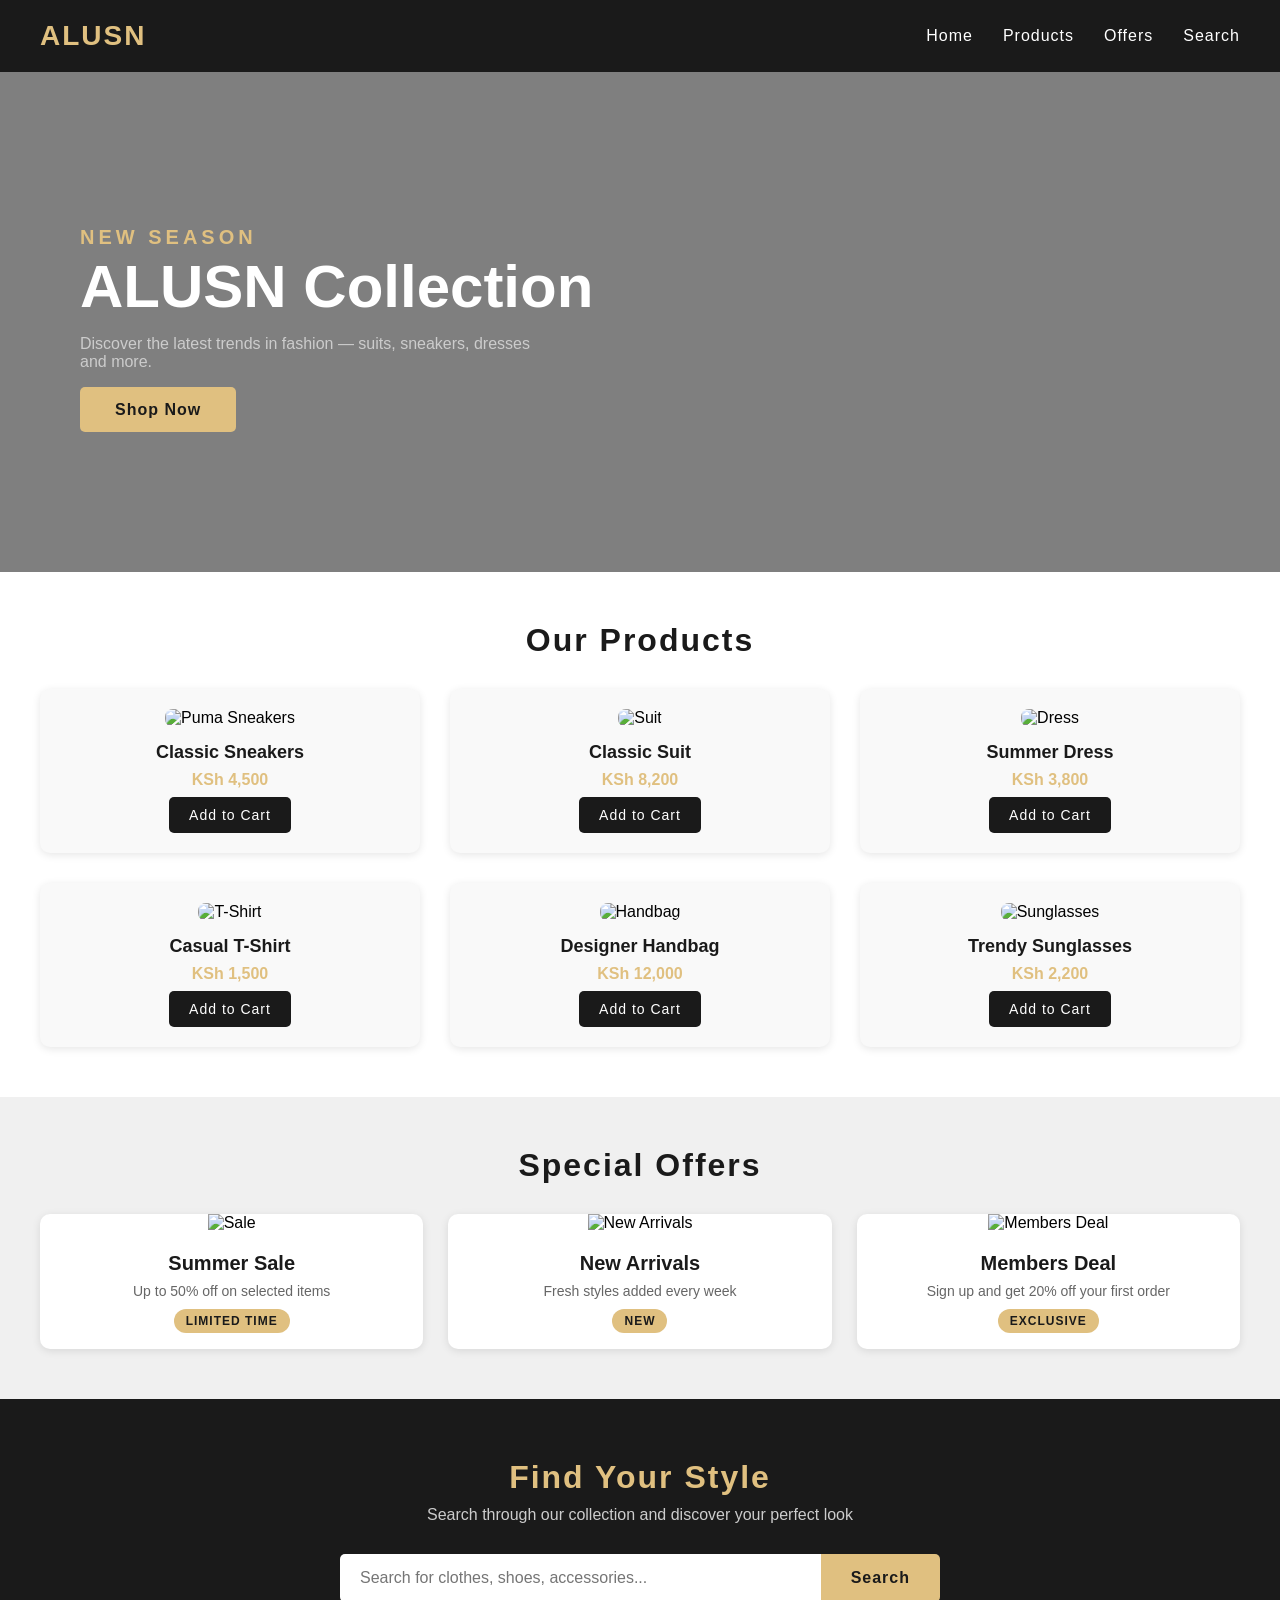
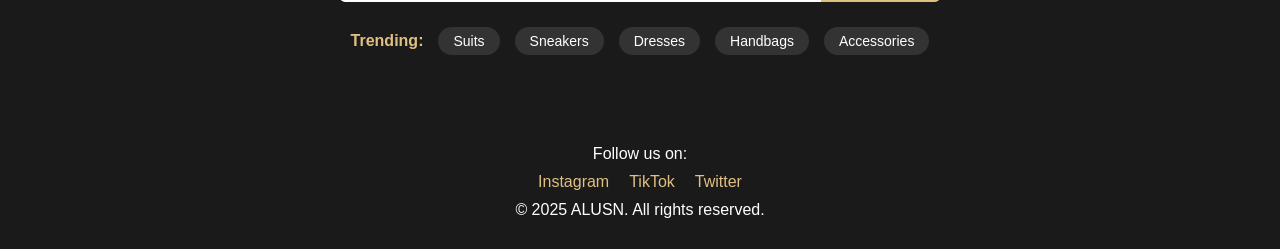
==== index.html @ 3cc9f109 "Add files via upload" ====
<!DOCTYPE html>
<html lang="en">
<head>
    <meta charset="UTF-8">
    <meta name="viewport" content="width=device-width, initial-scale=1.0">
    <title>ALUSN-Find Your Style</title>
    <link rel="stylesheet" href="style.css">
</head>
<P id="Home"></P>
<body>

    <!-- HEADER -->
    <header>
        <div class="logo">
            <h1>ALUSN</h1>
        </div>
        <nav>
            <ul>
                <li><a href="#Home">Home</a></li>
                <li><a href="#Products">Products</a></li>
                <li><a href="#Offers">Offers</a></li>
                <li><a href="#Search">Search</a></li>
            </ul>
        </nav>
    </header>
     <!-- HERO SECTION -->
    <section class="hero">
        <div class="hero-content">
            <h2>New Season</h2>
            <h1>ALUSN Collection</h1>
            <p>Discover the latest trends in fashion — suits, sneakers, dresses and more.</p>
            <a href="#products" class="hero-btn">Shop Now</a>
        </div>
    </section>
    <!-- PRODUCTS SECTION -->
    <section class="products" id="Products">
        <h2>Our Products</h2>
        <div class="product-grid">

            <div class="product-card">
                <img src="https://images.unsplash.com/photo-1608231387042-66d1773070a5?w=400" alt="Puma Sneakers">
                <h3>Classic Sneakers</h3>
                <p class="price">KSh 4,500</p>
                <button>Add to Cart</button>
            </div>

            <div class="product-card">
                <img src="https://images.unsplash.com/photo-1586232902955-df204f34b36e?w=400" alt="Suit">
                <h3>Classic Suit</h3>
                <p class="price">KSh 8,200</p>
                <button>Add to Cart</button>
            </div>

            <div class="product-card">
                <img src="https://images.unsplash.com/photo-1515886657613-9f3515b0c78f?w=400" alt="Dress">
                <h3>Summer Dress</h3>
                <p class="price">KSh 3,800</p>
                <button>Add to Cart</button>
            </div>

            <div class="product-card">
                <img src="https://images.unsplash.com/photo-1521572163474-6864f9cf17ab?w=400" alt="T-Shirt">
                <h3>Casual T-Shirt</h3>
                <p class="price">KSh 1,500</p>
                <button>Add to Cart</button>
            </div>

            <div class="product-card">
                <img src="https://plus.unsplash.com/premium_photo-1723826753083-2309f7203ab1?w=400" alt="Handbag">
                <h3>Designer Handbag</h3>
                <p class="price">KSh 12,000</p>
                <button>Add to Cart</button>
            </div>

            <div class="product-card">
                <img src="https://images.unsplash.com/photo-1511499767150-a48a237f0083?w=400" alt="Sunglasses">
                <h3>Trendy Sunglasses</h3>
                <p class="price">KSh 2,200</p>
                <button>Add to Cart</button>
            </div>

        </div>
    </section>
     <!-- OFFERS SECTION -->
    <section class="offers" id="Offers">
        <h2>Special Offers</h2>
        <div class="offers-grid">

            <div class="offer-card">
                <img src="https://images.unsplash.com/photo-1607082348824-0a96f2a4b9da?w=600" alt="Sale">
                <div class="offer-text">
                    <h3>Summer Sale</h3>
                    <p>Up to 50% off on selected items</p>
                    <span class="badge">LIMITED TIME</span>
                </div>
            </div>

            <div class="offer-card">
                <img src="https://images.unsplash.com/photo-1441984904996-e0b6ba687e04?w=600" alt="New Arrivals">
                <div class="offer-text">
                    <h3>New Arrivals</h3>
                    <p>Fresh styles added every week</p>
                    <span class="badge">NEW</span>
                </div>
            </div>

            <div class="offer-card">
                <img src="https://images.unsplash.com/photo-1512436991641-6745cdb1723f?w=600" alt="Members Deal">
                <div class="offer-text">
                    <h3>Members Deal</h3>
                    <p>Sign up and get 20% off your first order</p>
                    <span class="badge">EXCLUSIVE</span>
                </div>
            </div>

        </div>
    </section>
    <!-- SEARCH SECTION -->
    <section class="search-section" id="Search">
        <h2>Find Your Style</h2>
        <p>Search through our collection and discover your perfect look</p>
        <div class="search-bar">
            <input type="text" placeholder="Search for clothes, shoes, accessories...">
            <button>Search</button>
        </div>
        <div class="search-tags">
            <span>Trending:</span>
            <a href="#">Suits</a>
            <a href="#">Sneakers</a>
            <a href="#">Dresses</a>
            <a href="#">Handbags</a>
            <a href="#">Accessories</a>
        </div>
    </section>
    <!-- FOOTER -->
    <footer>
    <p>Follow us on:</p>
    <ul>
        <li><a href="https://www.instagram.com/dewronalusn" target="_blank">Instagram</a></li>
        <li><a href="https://www.tiktok.com/@alusn.dewron" target="_blank">TikTok</a></li>
        <li><a href="https://www.twitter.com/@AlusnD80921" target="_blank">Twitter</a></li>
    </ul>
    <p>&copy; 2025 ALUSN. All rights reserved.</p>
</footer>
<script>
        const searchInput = document.querySelector('.search-bar input');
        const productCards = document.querySelectorAll('.product-card');

        searchInput.addEventListener('input', function() {
            const searchText = this.value.toLowerCase();

            productCards.forEach(function(card) {
                const productName = card.querySelector('h3').textContent.toLowerCase();

                if (productName.includes(searchText)) {
                    card.style.display = 'block';
                } else {
                    card.style.display = 'none';
                }
            });
        });
    </script>
</body>
</html>
---- style.css ----
* {
    margin: 0;
    padding: 0;
    box-sizing: border-box;
    font-family: Arial, sans-serif;
}

/* HEADER */
header {
    background-color: #1a1a1a;
    padding: 20px 40px;
    display: flex;
    justify-content: space-between;
    align-items: center;
}

header .logo h1 {
    color: #e0c080;
    font-size: 28px;
    letter-spacing: 2px;
}

nav ul {
    list-style: none;
    display: flex;
    gap: 30px;
}

nav ul li a {
    color: #ffffff;
    text-decoration: none;
    font-size: 16px;
    letter-spacing: 1px;
}

nav ul li a:hover {
    color: #e0c080;
}

/* FOOTER */
footer {
    background-color: #1a1a1a;
    color: #ffffff;
    text-align: center;
    padding: 30px;
    margin-top:0px;
}

footer ul {
    list-style: none;
    display: flex;
    justify-content: center;
    gap: 20px;
    margin: 10px 0;
}

footer ul li a {
    color: #e0c080;
    text-decoration: none;
}
/* PRODUCTS SECTION */
.products {
    padding: 50px 40px;
    text-align: center;
}

.products h2 {
    font-size: 32px;
    margin-bottom: 30px;
    color: #1a1a1a;
    letter-spacing: 2px;
}

.product-grid {
    display: grid;
    grid-template-columns: repeat(3, 1fr);
    gap: 30px;
}

.product-card {
    background-color: #f9f9f9;
    border-radius: 10px;
    padding: 20px;
    box-shadow: 0 2px 8px rgba(0,0,0,0.1);
    transition: transform 0.3s;
}

.product-card:hover {
    transform: translateY(-5px);
}

.product-card img {
    width: 100%;
    height: 280px;
    object-fit: cover;
    /*object-position: center;*/
    border-radius: 8px;
}

.product-card h3 {
    margin-top: 15px;
    font-size: 18px;
    color: #1a1a1a;
}

.product-card .price {
    color: #e0c080;
    font-size: 16px;
    font-weight: bold;
    margin: 8px 0;
}

.product-card button {
    background-color: #1a1a1a;
    color: #ffffff;
    border: none;
    padding: 10px 20px;
    border-radius: 5px;
    cursor: pointer;
    font-size: 14px;
    letter-spacing: 1px;
}

.product-card button:hover {
    background-color: #e0c080;
    color: #1a1a1a;
}
/* OFFERS SECTION */
.offers {
    background-color: #f0f0f0;
    padding: 50px 40px;
    text-align: center;
}

.offers h2 {
    font-size: 32px;
    margin-bottom: 30px;
    color: #1a1a1a;
    letter-spacing: 2px;
}

.offers-grid {
    display: grid;
    grid-template-columns: repeat(3, 1fr);
    gap: 25px;
}

.offer-card {
    background-color: #ffffff;
    border-radius: 10px;
    overflow: hidden;
    box-shadow: 0 2px 8px rgba(0,0,0,0.1);
    position: relative;
}

.offer-card img {
    width: 100%;
    height: 200px;
    object-fit: cover;
}

.offer-text {
    padding: 20px;
}

.offer-text h3 {
    font-size: 20px;
    color: #1a1a1a;
    margin-bottom: 8px;
}

.offer-text p {
    font-size: 14px;
    color: #666666;
    margin-bottom: 12px;
}

.badge {
    background-color: #e0c080;
    color: #1a1a1a;
    padding: 5px 12px;
    border-radius: 20px;
    font-size: 12px;
    font-weight: bold;
    letter-spacing: 1px;
}
/* SEARCH SECTION */
.search-section {
    padding: 60px 40px;
    text-align: center;
    background-color: #1a1a1a;
    color: #ffffff;
}

.search-section h2 {
    font-size: 32px;
    color: #e0c080;
    letter-spacing: 2px;
    margin-bottom: 10px;
}

.search-section p {
    font-size: 16px;
    color: #cccccc;
    margin-bottom: 30px;
}

.search-bar {
    display: flex;
    justify-content: center;
    gap: 0;
    max-width: 600px;
    margin: 0 auto 25px auto;
}

.search-bar input {
    width: 100%;
    padding: 15px 20px;
    font-size: 16px;
    border: none;
    border-radius: 5px 0 0 5px;
    outline: none;
}

.search-bar button {
    padding: 15px 30px;
    background-color: #e0c080;
    color: #1a1a1a;
    border: none;
    border-radius: 0 5px 5px 0;
    font-size: 16px;
    font-weight: bold;
    cursor: pointer;
    letter-spacing: 1px;
}

.search-bar button:hover {
    background-color: #c9a84c;
}

.search-tags {
    display: flex;
    justify-content: center;
    align-items: center;
    gap: 15px;
    flex-wrap: wrap;
}

.search-tags span {
    color: #e0c080;
    font-weight: bold;
}

.search-tags a {
    color: #ffffff;
    text-decoration: none;
    background-color: #333333;
    padding: 6px 15px;
    border-radius: 20px;
    font-size: 14px;
}

.search-tags a:hover {
    background-color: #e0c080;
    color: #1a1a1a;
}
/* HERO SECTION */
.hero {
    background-image: url('https://images.unsplash.com/flagged/photo-1553277024-e6c4b3acb849?w=1400');
    background-size: cover;
    background-position: center;
    height: 500px;
    display: flex;
    align-items: center;
    padding-left: 80px;
    position: relative;
}

.hero::before {
    content: '';
    position: absolute;
    top: 0;
    left: 0;
    width: 100%;
    height: 100%;
    background-color: rgba(0, 0, 0, 0.5);
}

.hero-content {
    position: relative;
    z-index: 1;
    color: #ffffff;
}

.hero-content h2 {
    font-size: 20px;
    letter-spacing: 4px;
    color: #e0c080;
    text-transform: uppercase;
}

.hero-content h1 {
    font-size: 60px;
    font-weight: bold;
    margin: 5px 0 15px 0;
    line-height: 1.1;
}

.hero-content p {
    font-size: 16px;
    color: #cccccc;
    max-width: 450px;
    margin-bottom: 30px;
}

.hero-btn {
    background-color: #e0c080;
    color: #1a1a1a;
    padding: 14px 35px;
    text-decoration: none;
    font-weight: bold;
    font-size: 16px;
    border-radius: 5px;
    letter-spacing: 1px;
}

.hero-btn:hover {
    background-color: #ffffff;
    color: #1a1a1a;
}
/* MOBILE RESPONSIVE */
@media (max-width: 768px) {
    
    header {
        flex-direction: column;
        text-align: center;
        gap: 15px;
    }

    nav ul {
        gap: 15px;
    }

    .hero {
        padding-left: 20px;
        height: 400px;
    }

    .hero-content h1 {
        font-size: 36px;
    }

    .product-grid {
        grid-template-columns: 1fr;
    }

    .offers-grid {
        grid-template-columns: 1fr;
    }

    .search-bar {
        flex-direction: column;
        padding: 0 20px;
    }

    .search-bar input {
        border-radius: 5px;
    }

    .search-bar button {
        border-radius: 5px;
    }

    .search-tags {
        padding: 0 20px;
    }

    .products {
        padding: 30px 20px;
    }

    .offers {
        padding: 30px 20px;
    }
}
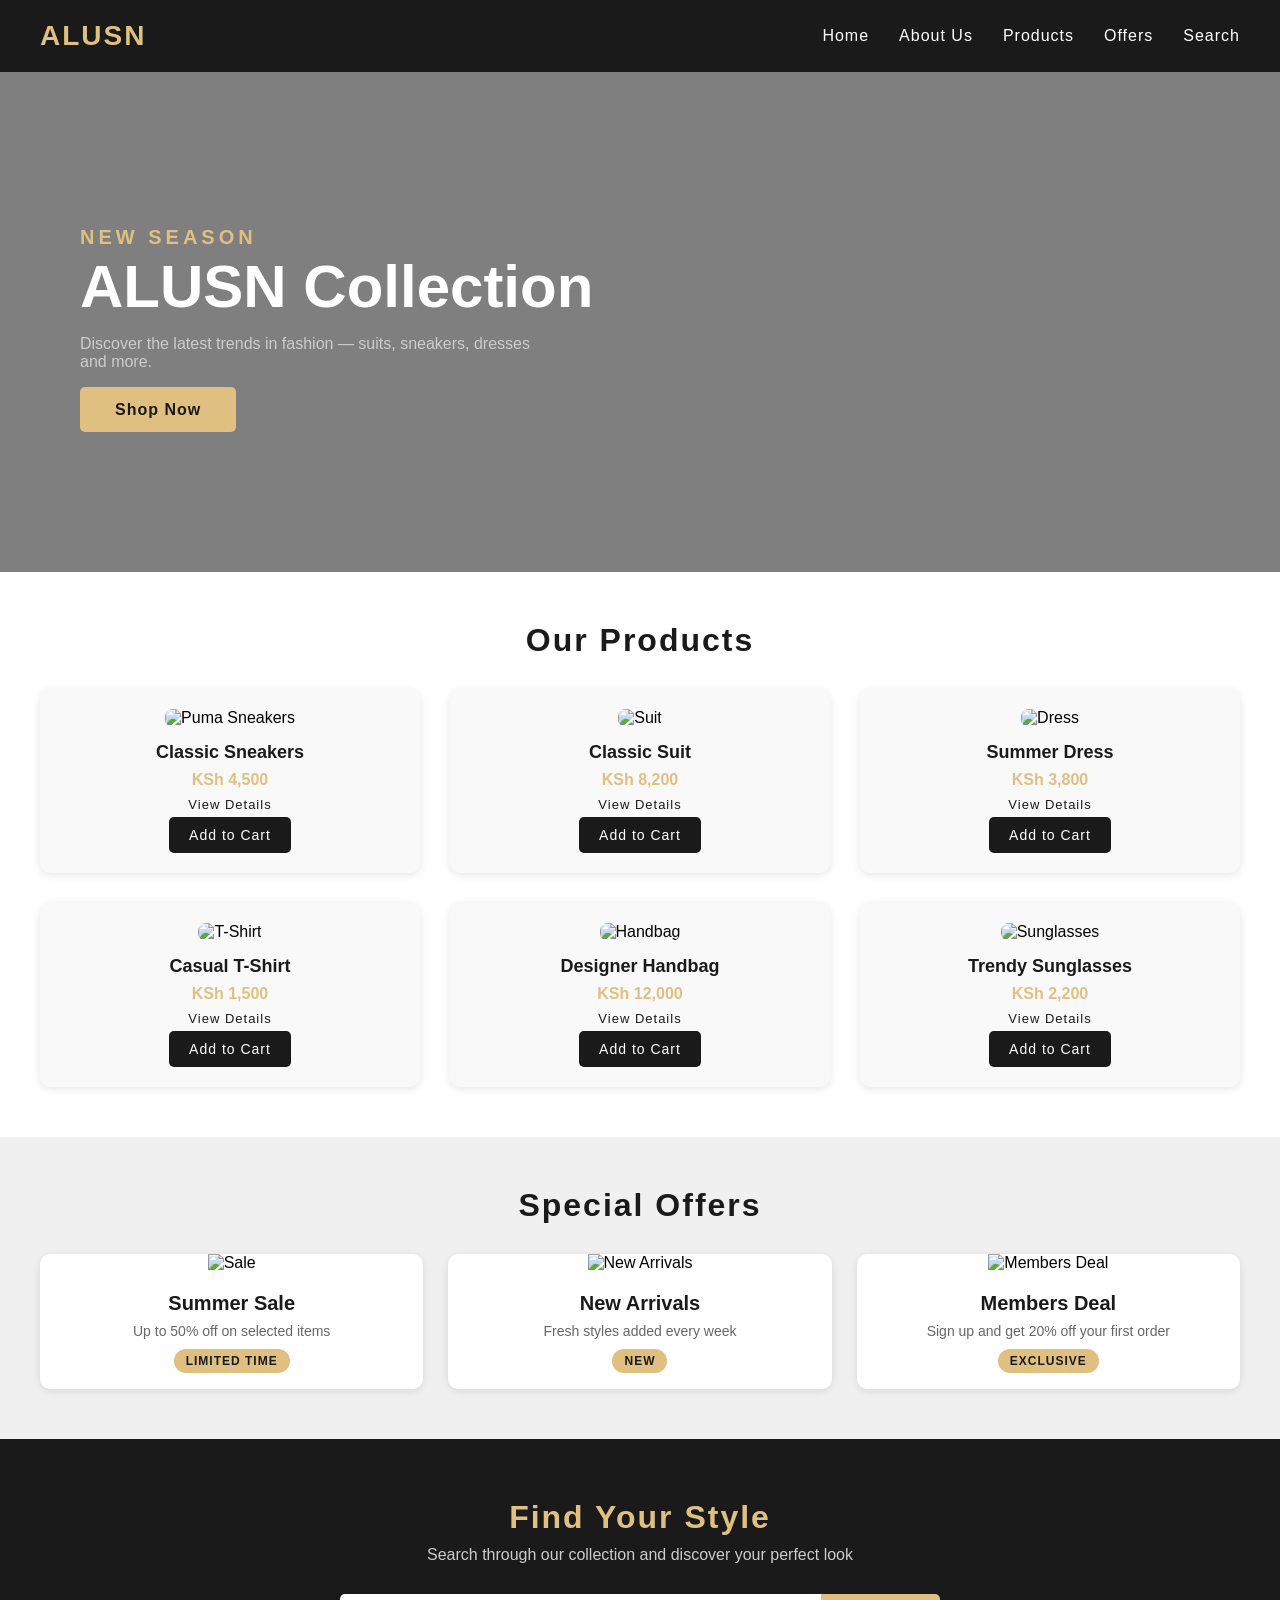
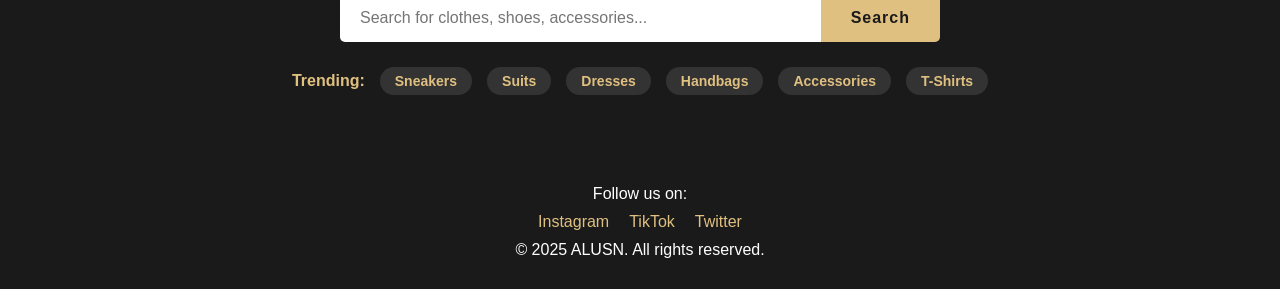
==== commit 55b11e1a: "Add files via upload" ====
--- a/index.html
+++ b/index.html
@@ -16,7 +16,8 @@
         </div>
         <nav>
             <ul>
-                <li><a href="#Home">Home</a></li>
+                <li><a href="index.html">Home</a></li>
+                <li><a href="about.html">About Us</a></li>
                 <li><a href="#Products">Products</a></li>
                 <li><a href="#Offers">Offers</a></li>
                 <li><a href="#Search">Search</a></li>
@@ -37,45 +38,51 @@
         <h2>Our Products</h2>
         <div class="product-grid">
 
-            <div class="product-card">
+            <div class="product-card" id="classic-sneakers">
                 <img src="https://images.unsplash.com/photo-1608231387042-66d1773070a5?w=400" alt="Puma Sneakers">
                 <h3>Classic Sneakers</h3>
                 <p class="price">KSh 4,500</p>
-                <button>Add to Cart</button>
-            </div>
-
-            <div class="product-card">
+                <a href="product.html" class="view-btn">View Details</a>
+                <button>Add to Cart</button>
+            </div>
+
+            <div class="product-card" id="classic-suit">
                 <img src="https://images.unsplash.com/photo-1586232902955-df204f34b36e?w=400" alt="Suit">
                 <h3>Classic Suit</h3>
                 <p class="price">KSh 8,200</p>
-                <button>Add to Cart</button>
-            </div>
-
-            <div class="product-card">
+                 <a href="product.html" class="view-btn">View Details</a>
+                <button>Add to Cart</button>
+            </div>
+
+            <div class="product-card" id="summer-dress">
                 <img src="https://images.unsplash.com/photo-1515886657613-9f3515b0c78f?w=400" alt="Dress">
                 <h3>Summer Dress</h3>
                 <p class="price">KSh 3,800</p>
-                <button>Add to Cart</button>
-            </div>
-
-            <div class="product-card">
+                 <a href="product.html" class="view-btn">View Details</a>
+                <button>Add to Cart</button>
+            </div>
+
+            <div class="product-card" id="casual-tshirt">
                 <img src="https://images.unsplash.com/photo-1521572163474-6864f9cf17ab?w=400" alt="T-Shirt">
                 <h3>Casual T-Shirt</h3>
                 <p class="price">KSh 1,500</p>
-                <button>Add to Cart</button>
-            </div>
-
-            <div class="product-card">
+                 <a href="product.html" class="view-btn">View Details</a>
+                <button>Add to Cart</button>
+            </div>
+
+            <div class="product-card" id="designer-handbag">
                 <img src="https://plus.unsplash.com/premium_photo-1723826753083-2309f7203ab1?w=400" alt="Handbag">
                 <h3>Designer Handbag</h3>
                 <p class="price">KSh 12,000</p>
-                <button>Add to Cart</button>
-            </div>
-
-            <div class="product-card">
+                 <a href="product.html" class="view-btn">View Details</a>
+                <button>Add to Cart</button>
+            </div>
+
+            <div class="product-card" trendy-sunglasses id="trendy-sunglasses">
                 <img src="https://images.unsplash.com/photo-1511499767150-a48a237f0083?w=400" alt="Sunglasses">
                 <h3>Trendy Sunglasses</h3>
                 <p class="price">KSh 2,200</p>
+                 <a href="product.html" class="view-btn">View Details</a>
                 <button>Add to Cart</button>
             </div>
 
@@ -124,12 +131,13 @@
             <button>Search</button>
         </div>
         <div class="search-tags">
-            <span>Trending:</span>
-            <a href="#">Suits</a>
-            <a href="#">Sneakers</a>
-            <a href="#">Dresses</a>
-            <a href="#">Handbags</a>
-            <a href="#">Accessories</a>
+    <span>Trending:</span>
+    <span class="tag" data-target="classic-sneakers">Sneakers</span>
+    <span class="tag" data-target="classic-suit">Suits</span>
+    <span class="tag" data-target="summer-dress">Dresses</span>
+    <span class="tag" data-target="designer-handbag">Handbags</span>
+    <span class="tag" data-target="trendy-sunglasses">Accessories</span>
+    <span class="tag" data-target="casual-tshirt">T-Shirts</span>
         </div>
     </section>
     <!-- FOOTER -->
@@ -143,22 +151,66 @@
     <p>&copy; 2025 ALUSN. All rights reserved.</p>
 </footer>
 <script>
-        const searchInput = document.querySelector('.search-bar input');
-        const productCards = document.querySelectorAll('.product-card');
-
-        searchInput.addEventListener('input', function() {
-            const searchText = this.value.toLowerCase();
-
-            productCards.forEach(function(card) {
-                const productName = card.querySelector('h3').textContent.toLowerCase();
-
-                if (productName.includes(searchText)) {
-                    card.style.display = 'block';
-                } else {
-                    card.style.display = 'none';
-                }
+  const searchInput = document.querySelector('.search-bar input');
+const productCards = document.querySelectorAll('.product-card');
+const tags = document.querySelectorAll('.tag');
+
+// Search as you type
+searchInput.addEventListener('input', function() {
+    const searchText = this.value.toLowerCase().trim();
+
+    if (searchText === '') {
+        productCards.forEach(function(card) {
+            card.style.display = 'block';
+        });
+        return;
+    }
+
+    productCards.forEach(function(card) {
+        const productName = card.querySelector('h3').textContent.toLowerCase();
+        if (productName.includes(searchText)) {
+            card.style.display = 'block';
+        } else {
+            card.style.display = 'none';
+        }
+    });
+});
+
+// Search button click - filter and scroll
+document.querySelector('.search-bar button').addEventListener('click', function() {
+    const searchText = searchInput.value.toLowerCase().trim();
+    let firstMatch = null;
+
+    productCards.forEach(function(card) {
+        const productName = card.querySelector('h3').textContent.toLowerCase();
+        if (productName.includes(searchText)) {
+            card.style.display = 'block';
+            if (!firstMatch) firstMatch = card;
+        } else {
+            card.style.display = 'none';
+        }
+    });
+    if (firstMatch) {
+    firstMatch.scrollIntoView(true);
+}
+
+}
+);
+
+// Trending tag click - scroll to product
+tags.forEach(function(tag) {
+    tag.addEventListener('click', function() {
+        const targetId = this.getAttribute('data-target');
+        const targetCard = document.getElementById(targetId);
+        if (targetCard) {
+            window.scrollTo({
+                top: targetCard.getBoundingClientRect().top + window.pageYOffset - 100,
+                behavior: 'smooth'
             });
-        });
-    </script>
+        }
+    });
+});
+
+</script>
 </body>
 </html>
--- a/style.css
+++ b/style.css
@@ -382,4 +382,282 @@
     .offers {
         padding: 30px 20px;
     }
+}
+/* PAGE HERO */
+.page-hero {
+    background-color: #1a1a1a;
+    color: #ffffff;
+    text-align: center;
+    padding: 60px 40px;
+}
+
+.page-hero h1 {
+    font-size: 42px;
+    color: #e0c080;
+    margin-bottom: 10px;
+}
+
+.page-hero p {
+    font-size: 16px;
+    color: #cccccc;
+    letter-spacing: 3px;
+}
+
+/* ABOUT */
+.about {
+    padding: 60px 40px;
+}
+
+.about-grid {
+    display: grid;
+    grid-template-columns: 1fr 1fr;
+    gap: 40px;
+    align-items: center;
+}
+
+.about-img img {
+    width: 100%;
+    border-radius: 10px;
+    height: 350px;
+    object-fit: cover;
+}
+
+.about-text h2 {
+    font-size: 32px;
+    color: #1a1a1a;
+    margin-bottom: 20px;
+}
+
+.about-text p {
+    font-size: 15px;
+    color: #666666;
+    margin-bottom: 15px;
+    line-height: 1.7;
+}
+
+.about-btn {
+    background-color: #1a1a1a;
+    color: #ffffff;
+    padding: 12px 30px;
+    border-radius: 5px;
+    text-decoration: none;
+    font-weight: bold;
+    display: inline-block;
+    margin-top: 10px;
+}
+
+.about-btn:hover {
+    background-color: #e0c080;
+    color: #1a1a1a;
+}
+
+/* STATS */
+.stats {
+    background-color: #1a1a1a;
+    display: grid;
+    grid-template-columns: repeat(4, 1fr);
+    text-align: center;
+    padding: 40px;
+    gap: 20px;
+}
+
+.stat-card h2 {
+    font-size: 40px;
+    color: #e0c080;
+}
+
+.stat-card p {
+    font-size: 14px;
+    color: #ffffff;
+}
+/* PRODUCT DETAIL */
+.product-detail {
+    padding: 60px 40px;
+}
+
+.product-detail-grid {
+    display: grid;
+    grid-template-columns: 1fr 1fr;
+    gap: 50px;
+    align-items: start;
+}
+
+.product-detail-img img {
+    width: 100%;
+    height: 450px;
+    object-fit: cover;
+    border-radius: 10px;
+}
+
+.product-category {
+    font-size: 13px;
+    color: #e0c080;
+    letter-spacing: 3px;
+    text-transform: uppercase;
+    margin-bottom: 10px;
+}
+
+.product-detail-info h1 {
+    font-size: 36px;
+    color: #1a1a1a;
+    margin-bottom: 15px;
+}
+
+.product-price {
+    font-size: 28px;
+    color: #e0c080;
+    font-weight: bold;
+    margin-bottom: 20px;
+}
+
+.product-description {
+    font-size: 15px;
+    color: #666666;
+    line-height: 1.7;
+    margin-bottom: 25px;
+}
+
+.product-sizes h3,
+.product-colors h3,
+.product-features h3 {
+    font-size: 16px;
+    color: #1a1a1a;
+    margin-bottom: 10px;
+}
+
+.size-options {
+    display: flex;
+    gap: 10px;
+    margin-bottom: 25px;
+}
+
+.size-options span {
+    border: 2px solid #cccccc;
+    padding: 8px 14px;
+    border-radius: 5px;
+    cursor: pointer;
+    font-size: 14px;
+}
+
+.size-options span.active {
+    border-color: #1a1a1a;
+    background-color: #1a1a1a;
+    color: #ffffff;
+}
+
+.color-options {
+    display: flex;
+    gap: 12px;
+    margin-bottom: 25px;
+}
+
+.color-options span {
+    width: 30px;
+    height: 30px;
+    border-radius: 50%;
+    cursor: pointer;
+    border: 2px solid #cccccc;
+}
+
+.color-options span.active {
+    border-color: #e0c080;
+    border-width: 3px;
+}
+
+.product-buttons {
+    display: flex;
+    gap: 15px;
+    margin-bottom: 25px;
+}
+
+.btn-cart {
+    flex: 1;
+    padding: 15px;
+    background-color: #ffffff;
+    color: #1a1a1a;
+    border: 2px solid #1a1a1a;
+    border-radius: 5px;
+    font-size: 15px;
+    font-weight: bold;
+    cursor: pointer;
+}
+
+.btn-cart:hover {
+    background-color: #1a1a1a;
+    color: #ffffff;
+}
+
+.btn-buy {
+    flex: 1;
+    padding: 15px;
+    background-color: #1a1a1a;
+    color: #ffffff;
+    border: none;
+    border-radius: 5px;
+    font-size: 15px;
+    font-weight: bold;
+    cursor: pointer;
+}
+
+.btn-buy:hover {
+    background-color: #e0c080;
+    color: #1a1a1a;
+}
+
+.product-features ul {
+    list-style: none;
+}
+
+.product-features ul li {
+    font-size: 14px;
+    color: #444444;
+    padding: 6px 0;
+    border-bottom: 1px solid #f0f0f0;
+}
+
+/* RELATED PRODUCTS */
+.related-products {
+    padding: 50px 40px;
+    background-color: #f9f9f9;
+    text-align: center;
+}
+
+.related-products h2 {
+    font-size: 28px;
+    color: #1a1a1a;
+    margin-bottom: 30px;
+    letter-spacing: 2px;
+}
+
+.related-grid {
+    display: grid;
+    grid-template-columns: repeat(3, 1fr);
+    gap: 30px;
+}
+.view-btn {
+    display: block;
+    text-align: center;
+    color: #1a1a1a;
+    text-decoration: none;
+    font-size: 13px;
+    margin-bottom: 5px;
+    letter-spacing: 1px;
+}
+
+.view-btn:hover {
+    color: #e0c080;
+}
+.tag {
+    color: #ffffff;
+    background-color: #333333;
+    padding: 6px 15px;
+    border-radius: 20px;
+    font-size: 14px;
+    cursor: pointer;
+    display: inline-block;
+}
+
+.tag:hover {
+    background-color: #e0c080;
+    color: #1a1a1a;
 }
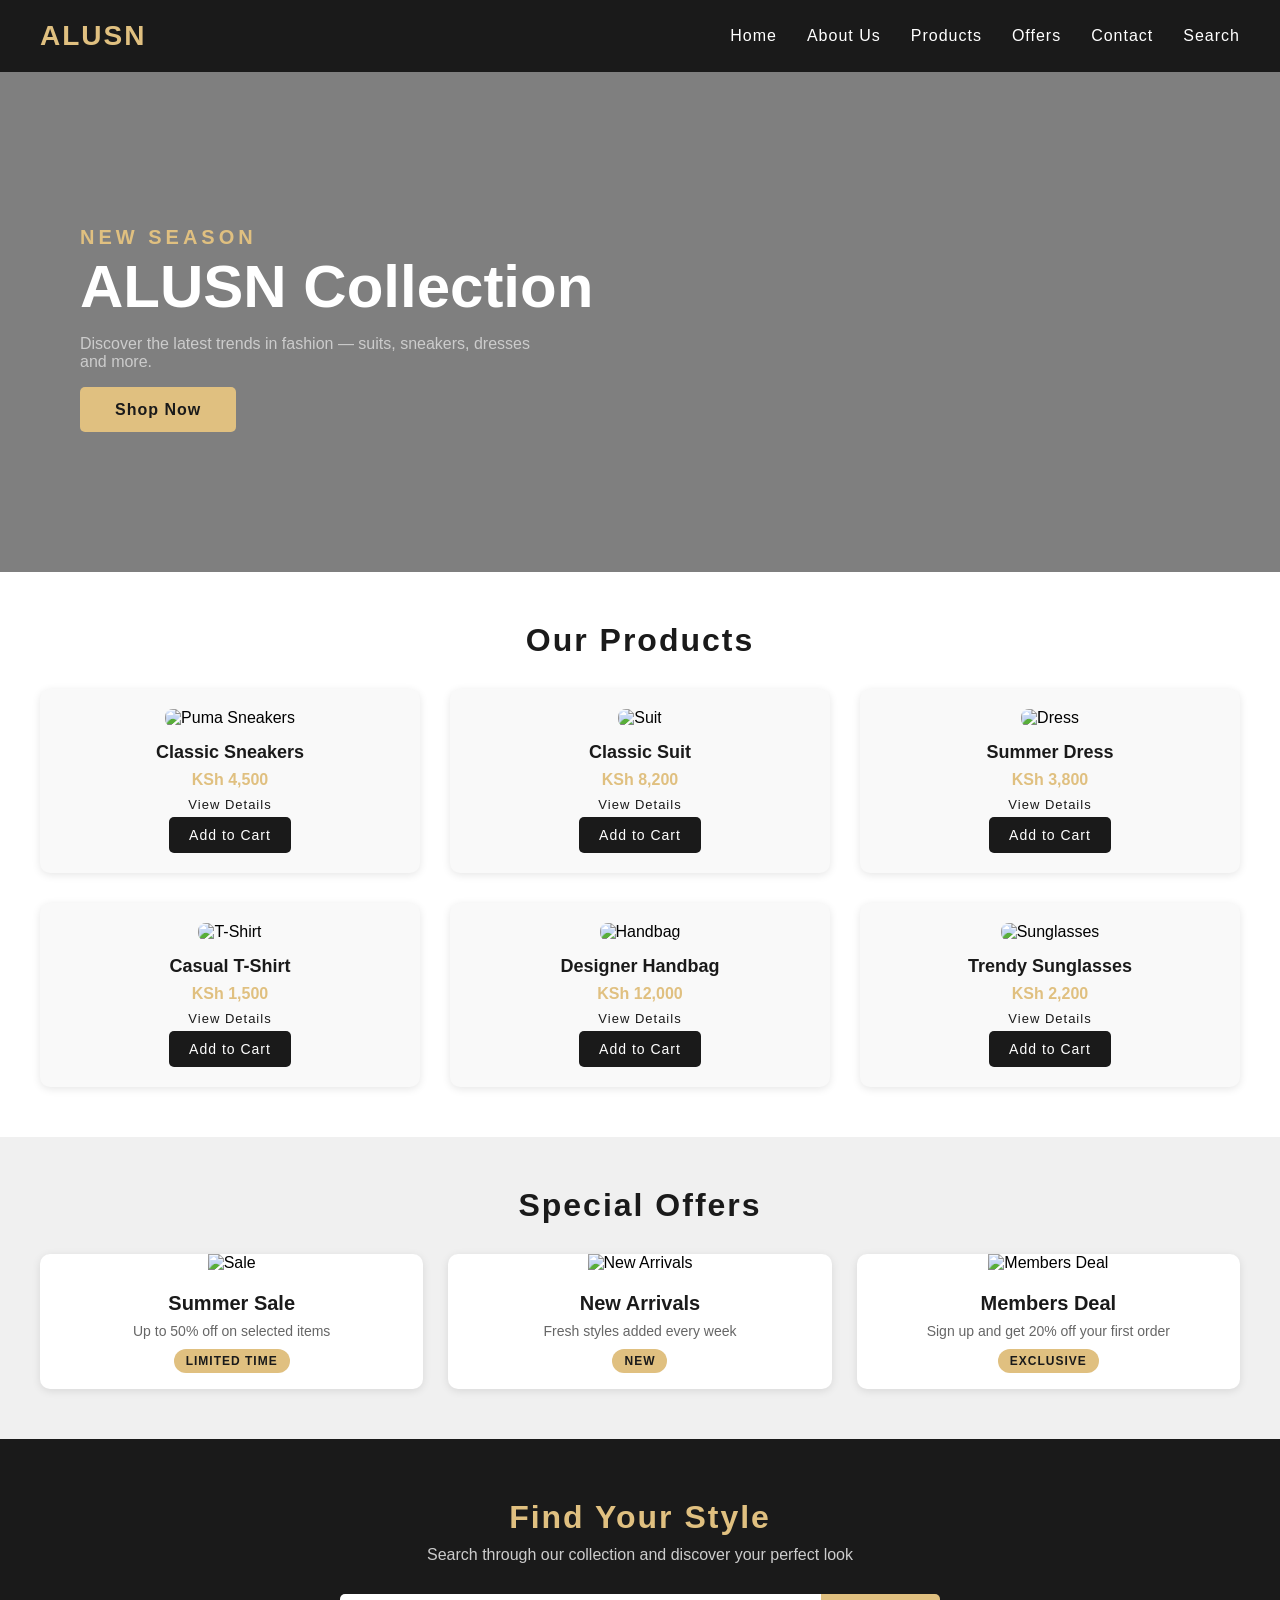
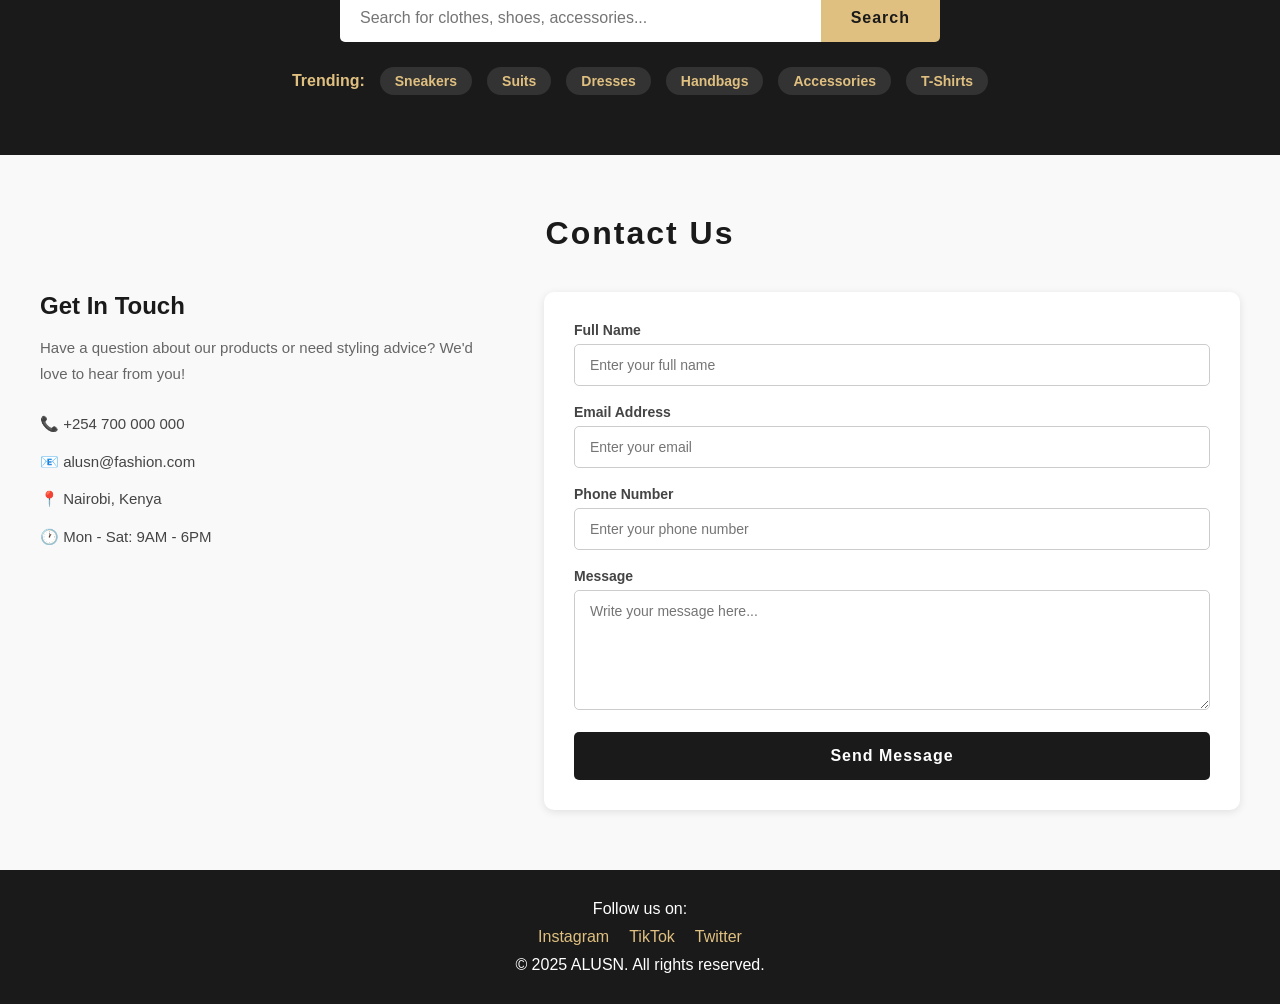
==== commit 92bb3947: "Add files via upload" ====
--- a/index.html
+++ b/index.html
@@ -20,6 +20,7 @@
                 <li><a href="about.html">About Us</a></li>
                 <li><a href="#Products">Products</a></li>
                 <li><a href="#Offers">Offers</a></li>
+                <li><a href="#contact">Contact</a></li>
                 <li><a href="#Search">Search</a></li>
             </ul>
         </nav>
@@ -138,6 +139,44 @@
     <span class="tag" data-target="designer-handbag">Handbags</span>
     <span class="tag" data-target="trendy-sunglasses">Accessories</span>
     <span class="tag" data-target="casual-tshirt">T-Shirts</span>
+        </div>
+    </section>
+    <!-- CONTACT SECTION -->
+    <section class="contact" id="contact">
+        <h2>Contact Us</h2>
+        <div class="contact-grid">
+
+            <div class="contact-info">
+                <h3>Get In Touch</h3>
+                <p>Have a question about our products or need styling advice? We'd love to hear from you!</p>
+                <div class="contact-details">
+                    <p>📞 +254 700 000 000</p>
+                    <p>📧 alusn@fashion.com</p>
+                    <p>📍 Nairobi, Kenya</p>
+                    <p>🕐 Mon - Sat: 9AM - 6PM</p>
+                </div>
+            </div>
+
+            <div class="contact-form">
+                <div class="form-group">
+                    <label>Full Name</label>
+                    <input type="text" placeholder="Enter your full name">
+                </div>
+                <div class="form-group">
+                    <label>Email Address</label>
+                    <input type="email" placeholder="Enter your email">
+                </div>
+                <div class="form-group">
+                    <label>Phone Number</label>
+                    <input type="text" placeholder="Enter your phone number">
+                </div>
+                <div class="form-group">
+                    <label>Message</label>
+                    <textarea placeholder="Write your message here..."></textarea>
+                </div>
+                <button class="contact-btn">Send Message</button>
+            </div>
+
         </div>
     </section>
     <!-- FOOTER -->
--- a/style.css
+++ b/style.css
@@ -660,4 +660,107 @@
 .tag:hover {
     background-color: #e0c080;
     color: #1a1a1a;
+}
+/* CONTACT SECTION */
+.contact {
+    padding: 60px 40px;
+    background-color: #f9f9f9;
+}
+
+.contact h2 {
+    font-size: 32px;
+    color: #1a1a1a;
+    text-align: center;
+    letter-spacing: 2px;
+    margin-bottom: 40px;
+}
+
+.contact-grid {
+    display: grid;
+    grid-template-columns: 1fr 1.5fr;
+    gap: 40px;
+    align-items: start;
+}
+
+.contact-info h3 {
+    font-size: 24px;
+    color: #1a1a1a;
+    margin-bottom: 15px;
+}
+
+.contact-info p {
+    font-size: 15px;
+    color: #666666;
+    line-height: 1.7;
+    margin-bottom: 25px;
+}
+
+.contact-details p {
+    font-size: 15px;
+    color: #444444;
+    margin-bottom: 12px;
+}
+
+.contact-form {
+    background-color: #ffffff;
+    padding: 30px;
+    border-radius: 10px;
+    box-shadow: 0 2px 8px rgba(0,0,0,0.1);
+}
+
+.form-group {
+    margin-bottom: 18px;
+}
+
+.form-group label {
+    display: block;
+    font-size: 14px;
+    color: #444444;
+    margin-bottom: 6px;
+    font-weight: bold;
+}
+
+.form-group input,
+.form-group textarea {
+    width: 100%;
+    padding: 12px 15px;
+    border: 1px solid #cccccc;
+    border-radius: 5px;
+    font-size: 14px;
+    outline: none;
+}
+
+.form-group input:focus,
+.form-group textarea:focus {
+    border-color: #e0c080;
+}
+
+.form-group textarea {
+    height: 120px;
+    resize: vertical;
+}
+
+.contact-btn {
+    width: 100%;
+    padding: 15px;
+    background-color: #1a1a1a;
+    color: #ffffff;
+    border: none;
+    border-radius: 5px;
+    font-size: 16px;
+    font-weight: bold;
+    cursor: pointer;
+    letter-spacing: 1px;
+}
+
+.contact-btn:hover {
+    background-color: #e0c080;
+    color: #1a1a1a;
+}
+
+/* MOBILE RESPONSIVE - CONTACT */
+@media (max-width: 768px) {
+    .contact-grid {
+        grid-template-columns: 1fr;
+    }
 }
